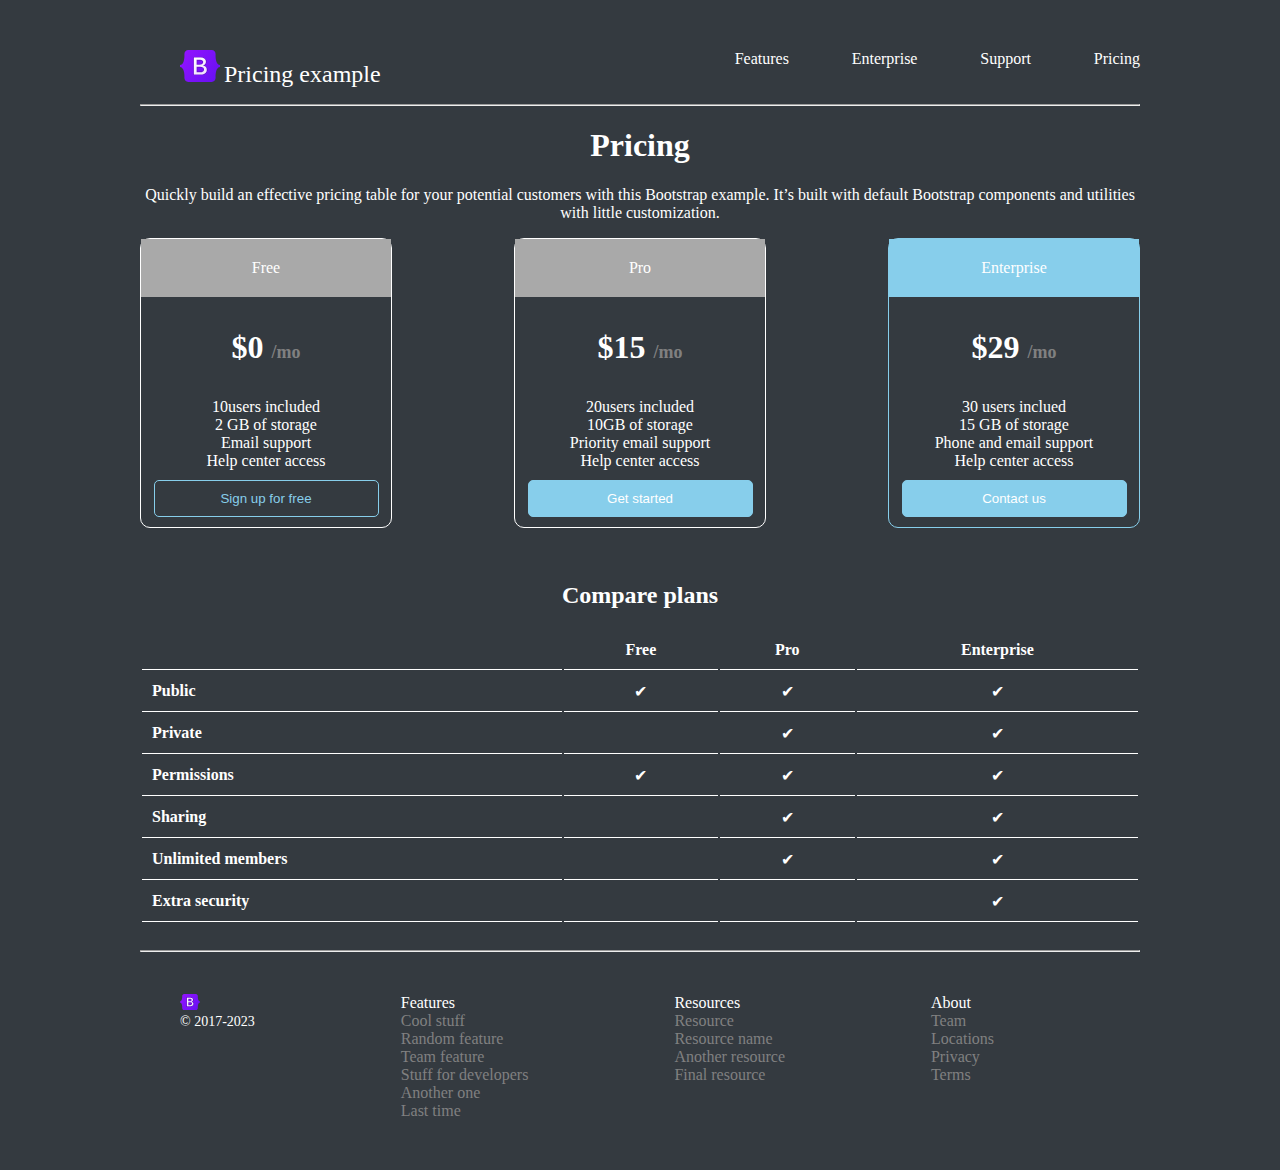
==== docs/index.html @ e1e7be79 "final" ====
<!DOCTYPE html>
<html lang="en">

<head>
    <meta charset="UTF-8">
    <meta name="viewport" content="width=device-width, initial-scale=1.0">
    <title>Pricing</title>
    <link rel="stylesheet" href="./resources/css/index.css">
</head>

<body>
    <!-- nav -->
    <nav>
        <ul class="first_nav">
            <li class="pricing_example">
                <a href="./index.html">
                    <img src="./resources/images/bootstrap-logo.svg" alt="bootstrap" width="40" height="32" class="img">
                    <label for="img">
                        <span style="font-size:x-large; color: white;">Pricing example</span>
                    </label>
                </a>
            </li>
            <li>
                <nav>
                    <ul class="second_nav">
                        <a href="./asap.html">Features</a>
                        <a href="./support.html">Enterprise</a>
                        <a href="./asap.html">Support</a>
                        <a href="./asap.html">Pricing</a>
                    </ul>
                </nav>
            </li>
        </ul>
    </nav>

    <hr>

    <!-- main -->
    <main>
        <!-- Pricing -->
        <h1>Pricing</h1>
        <div>
            Quickly build an effective pricing table for your potential customers with this Bootstrap example.
            It’s built with default Bootstrap components and utilities with little customization.
        </div>

        <!-- 표 제작 -->
        <ul class="table_nav" style="padding: 0;">
            <li class="table_head_1">
                <div class="table_p_1">Free</div>
                <div>
                    <h3>$0 <span class="span_gray">/mo</span></h3>
                    <ul class="tablenav">
                        <li>10users included</li>
                        <li>2 GB of storage</li>
                        <li>Email support</li>
                        <li>Help center access</li>
                    </ul>
                    <button class="button1">
                        Sign up for free
                    </button>
                </div>
            </li>
            <li class="table_head_2">
                <div class="table_p_2">Pro</div>
                <div>
                    <h3>$15 <span class="span_gray">/mo</span></h3>
                    <ul class="tablenav">
                        <li>20users included</li>
                        <li>10GB of storage</li>
                        <li>Priority email support</li>
                        <li>Help center access</li>
                    </ul>
                    <button class="button2">
                        Get started
                    </button>
                </div>
            </li>
            <li class="table_head_3">
                <div class="table_p_3">Enterprise</div>
                <div>
                    <h3>$29 <span class="span_gray">/mo</span></h3>
                    <ul class="tablenav">
                        <li>30 users inclued</li>
                        <li>15 GB of storage</li>
                        <li>Phone and email support</li>
                        <li>Help center access</li>
                    </ul>
                    <button class="button3">
                        Contact us
                    </button>
                </div>
            </li>
            </li>
        </ul>


        <!-- Compare plans -->
        <br>
        <h2>Compare plans</h2>

        <table class="table">
            <tr>
                <td></td>
                <th>Free</th>
                <th>Pro</th>
                <th>Enterprise</th>
            </tr>
            <tr>
                <th class="table_left">Public</th>
                <td> &#10004;</td>
                <td>&#10004;</td>
                <td>&#10004;</td>
            </tr>
            <tr>
                <th class="table_left">Private</th>
                <td></td>
                <td>&#10004;</td>
                <td>&#10004;</td>
            </tr>
            <tr>
                <th class="table_left">Permissions</th>
                <td>&#10004;</td>
                <td>&#10004;</td>
                <td>&#10004;</td>
            </tr>
            <tr>
                <th class="table_left">Sharing</th>
                <td></td>
                <td>&#10004;</td>
                <td>&#10004;</td>
            </tr>
            <tr>
                <th class="table_left">Unlimited members</th>
                <td></td>
                <td>&#10004;</td>
                <td>&#10004;</td>
            </tr>
            <tr>
                <th class="table_left">Extra security</th>
                <td></td>
                <td></td>
                <td>&#10004;</td>
        </table>

    </main>
    <br>
    <hr> <br>
    <!-- footer -->
    <footer>
        <ul class="footer">
            <li>
                <img src="./resources/images/bootstrap-logo.svg" alt="bootstrap" width="20px">
                <div style="font-size: 14px;">© 2017-2023</div>
            </li>
            <li>
                <div>Features</div>
                <div><a href="./asap.html">Cool stuff </a></div>
                <div><a href="./asap.html">Random feature </a></div>
                <div><a href="./asap.html">Team feature</a></div>
                <div><a href="./asap.html">Stuff for developers</a></div>
                <div><a href="./asap.html">Another one</a></div>
                <div><a href="./asap.html">Last time</a></div>
            </li>
            <li>
                <div>Resources</div>
                <div><a href="./asap.html">Resource</a></div>
                <div><a href="./asap.html">Resource name</a></div>
                <div><a href="./asap.html">Another resource</a></div>
                <div><a href="./asap.html">Final resource</a></div>
            </li>
            <li>
                <div>About</div>
                <div><a href="./asap.html">Team</a></div>
                <div><a href="./asap.html">Locations</a></div>
                <div><a href="./asap.html">Privacy</a></div>
                <div><a href="./asap.html">Terms</a></div>
            </li>
        </ul>
    </footer>

</body>

</html>
---- docs/resources/css/index.css ----
/* * {
    border: dotted;
} */

body{
    width: 1000px;
    margin : 50px ;
    position: relative;
    text-align: center;
    background-color:#343a40;
    color: white;
    margin-left: auto;
    margin-right: auto;
}

/* footer 밑에 있는 모든 a에 특징 부여하기 */
a {
    text-decoration: none white;
}

/* nav */

.first_nav {
    text-align: left;
    list-style-type: none;
    display: grid;
    grid-template-columns: auto auto;
    margin-left: 0;
}

.second_nav {
    text-align: right;
    list-style-type: none;
    display: grid;
    grid-template-columns: auto auto auto auto;
}

.second_nav a {
    color: white;
}

.first_nav a:hover {
    color: gray;
}


/* main*/
/* table 메인 */
.table_nav {
    list-style-type: none;
    display: grid;
    grid-template-columns: auto auto auto;
    justify-content: space-between;
}

.tablenav {
    list-style-type: none ;
    display: grid;
    padding: 0;

}

.table_nav h3 {
    font-size:xx-large;
}

.span_gray {
    color: gray;
    font-size: large;
}

.table_head_1, .table_head_2 {
    border: 0.5px solid white;
    border-radius: 10px;
    width: 250px;
}

.table_head_3 {
    border: 0.5px solid skyblue;
    border-radius: 10px;
    width: 250px;
}

.table_p_1, .table_p_2 {
    background-color: darkgray;
    border-bottom: white;
    margin: 0;
    padding: 20px;
}

.table_p_3 {
    background-color: skyblue;
    border-bottom: skyblue;
    margin: 0;
    padding: 20px;
}

.button1 {
    border: 0.5px solid skyblue;
    background-color:#343a40;
    border-radius: 5px;
    width: 90%;
    padding: 10px;
    color: skyblue;
    margin-top: 10px;
    margin-bottom: 10px;

}

.button2, .button3 {
    border: 0.5px solid skyblue;
    background-color: skyblue;
    border-radius: 5px;
    width: 90%;
    padding: 10px;
    color: white;
    margin-top: 10px;
    margin-bottom: 10px;
}

.button1:hover {
    background-color: skyblue;
    color: white;
}

.button2:hover, .button3:hover {
    background-color: rgb(91, 148, 170);
    border:rgb(91, 148, 170) ;
}


/* Compare plans */

.table_left {
    text-align: left;
    width :400px
}

.table {
    margin-left: auto;
    margin-right: auto;
    width: 100%;
}

.table th,td {
    border-bottom: 1px solid white;
    padding: 10px;
}


/* footer */
.footer {
    list-style-type: none;
    display: grid;
    grid-template-columns: auto auto auto auto;
    text-align: left;
}

footer a {
    color: gray;
}


footer:visited a{
    text-decoration: none black;
}

footer a:hover {
    color: rgb(94, 94, 94);
}
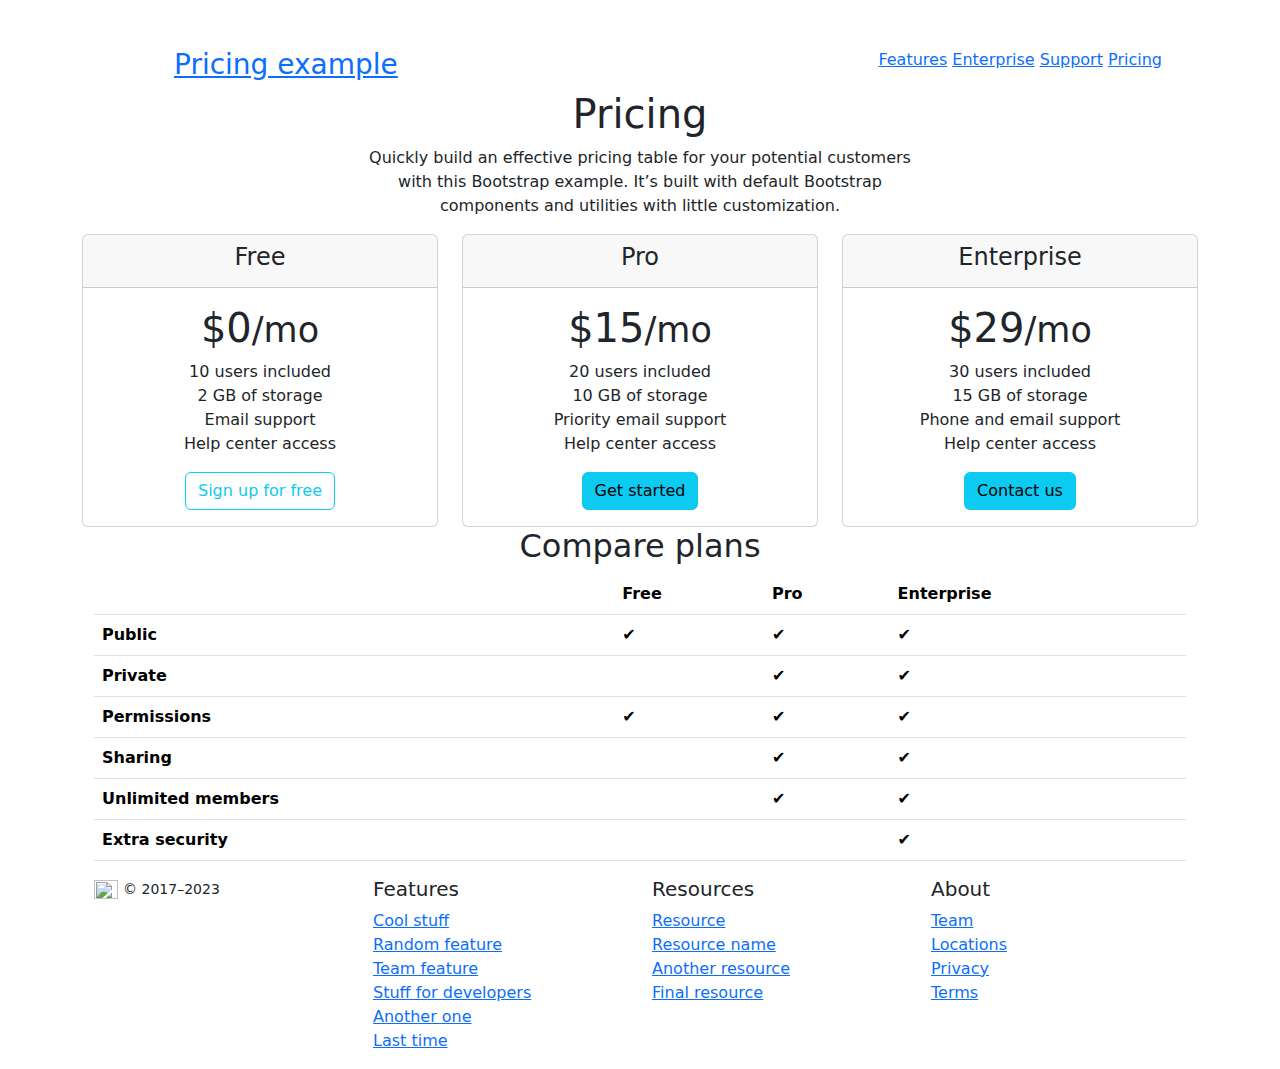
==== commit 9fb84403: "quest_1" ====
--- a/docs/index.html
+++ b/docs/index.html
@@ -1,184 +1,195 @@
-<!DOCTYPE html>
-<html lang="en">
+<!doctype html>
+<html lang="en" data-bs-theme="auto">
 
 <head>
-    <meta charset="UTF-8">
-    <meta name="viewport" content="width=device-width, initial-scale=1.0">
-    <title>Pricing</title>
-    <link rel="stylesheet" href="./resources/css/index.css">
+    <meta charset="utf-8">
+    <meta name="viewport" content="width=device-width, initial-scale=1">
+    <meta name="description" content="">
+    <link rel="stylesheet" href="./index.css">
+    <link href="https://cdn.jsdelivr.net/npm/bootstrap@5.3.2/dist/css/bootstrap.min.css" rel="stylesheet">
+    <script src="https://cdn.jsdelivr.net/npm/bootstrap@5.3.2/dist/js/bootstrap.bundle.min.js"></script>
+    <title>Pricing example · Bootstrap v5.3</title>
+
 </head>
 
 <body>
-    <!-- nav -->
-    <nav>
-        <ul class="first_nav">
-            <li class="pricing_example">
-                <a href="./index.html">
-                    <img src="./resources/images/bootstrap-logo.svg" alt="bootstrap" width="40" height="32" class="img">
-                    <label for="img">
-                        <span style="font-size:x-large; color: white;">Pricing example</span>
-                    </label>
+    <div class="container">
+        <header>
+            <div class="row">
+                <a href="./index.html" class="col-8 row">
+                    <img class="col-1" src="./docs/resources/images/bootstrap-logo.svg" alt="" style="width: 80px;">
+                    <span class="col-7 h3 g-5">Pricing example</span>
                 </a>
-            </li>
-            <li>
-                <nav>
-                    <ul class="second_nav">
-                        <a href="./asap.html">Features</a>
-                        <a href="./support.html">Enterprise</a>
-                        <a href="./asap.html">Support</a>
-                        <a href="./asap.html">Pricing</a>
+                <nav class="col-4 text-end g-5">
+                    <a class="col" href="#">Features</a>
+                    <a class="col" href="./support.html">Enterprise</a>
+                    <a class="col" href="#">Support</a>
+                    <a class="col" href="./pricing.html">Pricing</a>
+                </nav>
+            </div>
+            <div class="row">
+                <div class="col-3"></div>
+                <div class="col-6 text-center">
+                    <h1 class="">Pricing</h1>
+                    <p class="">Quickly build an effective pricing table for your potential customers with this
+                        Bootstrap
+                        example. It’s built with default Bootstrap components and utilities with little customization.
+                    </p>
+                </div>
+                <div class="col-3"></div>
+            </div>
+        </header>
+
+        <main>
+            <div class="row">
+                <div class="container col-4 text-center">
+                    <div class="card">
+                        <div class="card-header">
+                            <h4 class="">Free</h4>
+                        </div>
+                        <div class="card-body">
+                            <h1 class="">$0<small class="">/mo</small></h1>
+                            <ul class="list-unstyled">
+                                <li>10 users included</li>
+                                <li>2 GB of storage</li>
+                                <li>Email support</li>
+                                <li>Help center access</li>
+                            </ul>
+                            <button type="button" class="btn btn-outline-info">Sign up for free</button>
+                        </div>
+                    </div>
+                </div>
+                <div class="col-4 text-center">
+                    <div class="card">
+                        <div class="card-header">
+                            <h4 class="">Pro</h4>
+                        </div>
+                        <div class="card-body">
+                            <h1 class="">$15<small class="">/mo</small></h1>
+                            <ul class="list-unstyled">
+                                <li>20 users included</li>
+                                <li>10 GB of storage</li>
+                                <li>Priority email support</li>
+                                <li>Help center access</li>
+                            </ul>
+                            <button type="button" class="btn btn-info">Get started</button>
+                        </div>
+                    </div>
+                </div>
+                <div class="col-4 text-center">
+                    <div class="card">
+                        <div class="card-header">
+                            <h4 class="">Enterprise</h4>
+                        </div>
+                        <div class="card-body">
+                            <h1 class="">$29<small class="">/mo</small></h1>
+                            <ul class="list-unstyled">
+                                <li>30 users included</li>
+                                <li>15 GB of storage</li>
+                                <li>Phone and email support</li>
+                                <li>Help center access</li>
+                            </ul>
+                            <button type="button" class="btn btn-info">Contact us</button>
+                        </div>
+                    </div>
+                </div>
+            </div>
+
+            <h2 class="container text-center">Compare plans</h2>
+
+            <div class="container">
+                <table class="table">
+                    <thead>
+                        <tr>
+                            <th></th>
+                            <th>Free</th>
+                            <th>Pro</th>
+                            <th>Enterprise</th>
+                        </tr>
+                    </thead>
+                    <tbody>
+                        <tr>
+                            <th scope="row" class="">Public</th>
+                            <td>&#10004;</td>
+                            <td>&#10004;</td>
+                            <td>&#10004;</td>
+                        </tr>
+                        <tr>
+                            <th scope="row" class="">Private</th>
+                            <td></td>
+                            <td>&#10004;</td>
+                            <td>&#10004;</td>
+                        </tr>
+                    </tbody>
+
+                    <tbody>
+                        <tr>
+                            <th scope="row" class="">Permissions</th>
+                            <td>&#10004;</td>
+                            <td>&#10004;</td>
+                            <td>&#10004;</td>
+                        </tr>
+                        <tr>
+                            <th scope="row" class="">Sharing</th>
+                            <td></td>
+                            <td>&#10004;</td>
+                            <td>&#10004;</td>
+                        </tr>
+                        <tr>
+                            <th scope="row" class="">Unlimited members</th>
+                            <td></td>
+                            <td>&#10004;</td>
+                            <td>&#10004;</td>
+                        </tr>
+                        <tr>
+                            <th scope="row" class="">Extra security</th>
+                            <td></td>
+                            <td></td>
+                            <td>&#10004;</td>
+                        </tr>
+                    </tbody>
+                </table>
+            </div>
+        </main>
+
+        <footer class="container">
+            <div class="row">
+                <div class="col-3 ">
+                    <img class="" src="./docs/resources/images/bootstrap-logo.svg" alt="" width="24" height="19">
+                    <small class="">&copy; 2017–2023</small>
+                </div>
+                <div class="col-3">
+                    <h5>Features</h5>
+                    <ul class="list-unstyled">
+                        <li class=""><a class="" href="#">Cool stuff</a></li>
+                        <li class=""><a class="" href="#">Random feature</a></li>
+                        <li class=""><a class="" href="#">Team feature</a></li>
+                        <li class=""><a class="" href="#">Stuff for developers</a></li>
+                        <li class=""><a class="" href="#">Another one</a></li>
+                        <li class=""><a class="" href="#">Last time</a></li>
                     </ul>
-                </nav>
-            </li>
-        </ul>
-    </nav>
-
-    <hr>
-
-    <!-- main -->
-    <main>
-        <!-- Pricing -->
-        <h1>Pricing</h1>
-        <div>
-            Quickly build an effective pricing table for your potential customers with this Bootstrap example.
-            It’s built with default Bootstrap components and utilities with little customization.
-        </div>
-
-        <!-- 표 제작 -->
-        <ul class="table_nav" style="padding: 0;">
-            <li class="table_head_1">
-                <div class="table_p_1">Free</div>
-                <div>
-                    <h3>$0 <span class="span_gray">/mo</span></h3>
-                    <ul class="tablenav">
-                        <li>10users included</li>
-                        <li>2 GB of storage</li>
-                        <li>Email support</li>
-                        <li>Help center access</li>
+                </div>
+                <div class="col-3">
+                    <h5>Resources</h5>
+                    <ul class="list-unstyled">
+                        <li class=""><a class="" href="#">Resource</a></li>
+                        <li class=""><a class="" href="#">Resource name</a></li>
+                        <li class=""><a class="" href="#">Another resource</a></li>
+                        <li class=""><a class="" href="#">Final resource</a></li>
                     </ul>
-                    <button class="button1">
-                        Sign up for free
-                    </button>
                 </div>
-            </li>
-            <li class="table_head_2">
-                <div class="table_p_2">Pro</div>
-                <div>
-                    <h3>$15 <span class="span_gray">/mo</span></h3>
-                    <ul class="tablenav">
-                        <li>20users included</li>
-                        <li>10GB of storage</li>
-                        <li>Priority email support</li>
-                        <li>Help center access</li>
+                <div class="col-3">
+                    <h5>About</h5>
+                    <ul class="list-unstyled">
+                        <li class=""><a class="" href="#">Team</a></li>
+                        <li class=""><a class="" href="#">Locations</a></li>
+                        <li class=""><a class="" href="#">Privacy</a></li>
+                        <li class=""><a class="" href="#">Terms</a></li>
                     </ul>
-                    <button class="button2">
-                        Get started
-                    </button>
                 </div>
-            </li>
-            <li class="table_head_3">
-                <div class="table_p_3">Enterprise</div>
-                <div>
-                    <h3>$29 <span class="span_gray">/mo</span></h3>
-                    <ul class="tablenav">
-                        <li>30 users inclued</li>
-                        <li>15 GB of storage</li>
-                        <li>Phone and email support</li>
-                        <li>Help center access</li>
-                    </ul>
-                    <button class="button3">
-                        Contact us
-                    </button>
-                </div>
-            </li>
-            </li>
-        </ul>
-
-
-        <!-- Compare plans -->
-        <br>
-        <h2>Compare plans</h2>
-
-        <table class="table">
-            <tr>
-                <td></td>
-                <th>Free</th>
-                <th>Pro</th>
-                <th>Enterprise</th>
-            </tr>
-            <tr>
-                <th class="table_left">Public</th>
-                <td> &#10004;</td>
-                <td>&#10004;</td>
-                <td>&#10004;</td>
-            </tr>
-            <tr>
-                <th class="table_left">Private</th>
-                <td></td>
-                <td>&#10004;</td>
-                <td>&#10004;</td>
-            </tr>
-            <tr>
-                <th class="table_left">Permissions</th>
-                <td>&#10004;</td>
-                <td>&#10004;</td>
-                <td>&#10004;</td>
-            </tr>
-            <tr>
-                <th class="table_left">Sharing</th>
-                <td></td>
-                <td>&#10004;</td>
-                <td>&#10004;</td>
-            </tr>
-            <tr>
-                <th class="table_left">Unlimited members</th>
-                <td></td>
-                <td>&#10004;</td>
-                <td>&#10004;</td>
-            </tr>
-            <tr>
-                <th class="table_left">Extra security</th>
-                <td></td>
-                <td></td>
-                <td>&#10004;</td>
-        </table>
-
-    </main>
-    <br>
-    <hr> <br>
-    <!-- footer -->
-    <footer>
-        <ul class="footer">
-            <li>
-                <img src="./resources/images/bootstrap-logo.svg" alt="bootstrap" width="20px">
-                <div style="font-size: 14px;">© 2017-2023</div>
-            </li>
-            <li>
-                <div>Features</div>
-                <div><a href="./asap.html">Cool stuff </a></div>
-                <div><a href="./asap.html">Random feature </a></div>
-                <div><a href="./asap.html">Team feature</a></div>
-                <div><a href="./asap.html">Stuff for developers</a></div>
-                <div><a href="./asap.html">Another one</a></div>
-                <div><a href="./asap.html">Last time</a></div>
-            </li>
-            <li>
-                <div>Resources</div>
-                <div><a href="./asap.html">Resource</a></div>
-                <div><a href="./asap.html">Resource name</a></div>
-                <div><a href="./asap.html">Another resource</a></div>
-                <div><a href="./asap.html">Final resource</a></div>
-            </li>
-            <li>
-                <div>About</div>
-                <div><a href="./asap.html">Team</a></div>
-                <div><a href="./asap.html">Locations</a></div>
-                <div><a href="./asap.html">Privacy</a></div>
-                <div><a href="./asap.html">Terms</a></div>
-            </li>
-        </ul>
-    </footer>
-
+            </div>
+        </footer>
+    </div>
 </body>
 
 </html>--- a/docs/index.css
+++ b/docs/index.css
@@ -0,0 +1,15 @@
+* {
+    /* border: dotted; */
+    margin: 0;
+    padding: 0;
+}
+
+
+ul {
+    list-style-type: none;
+}
+
+a {
+    text-decoration: none;
+}
+
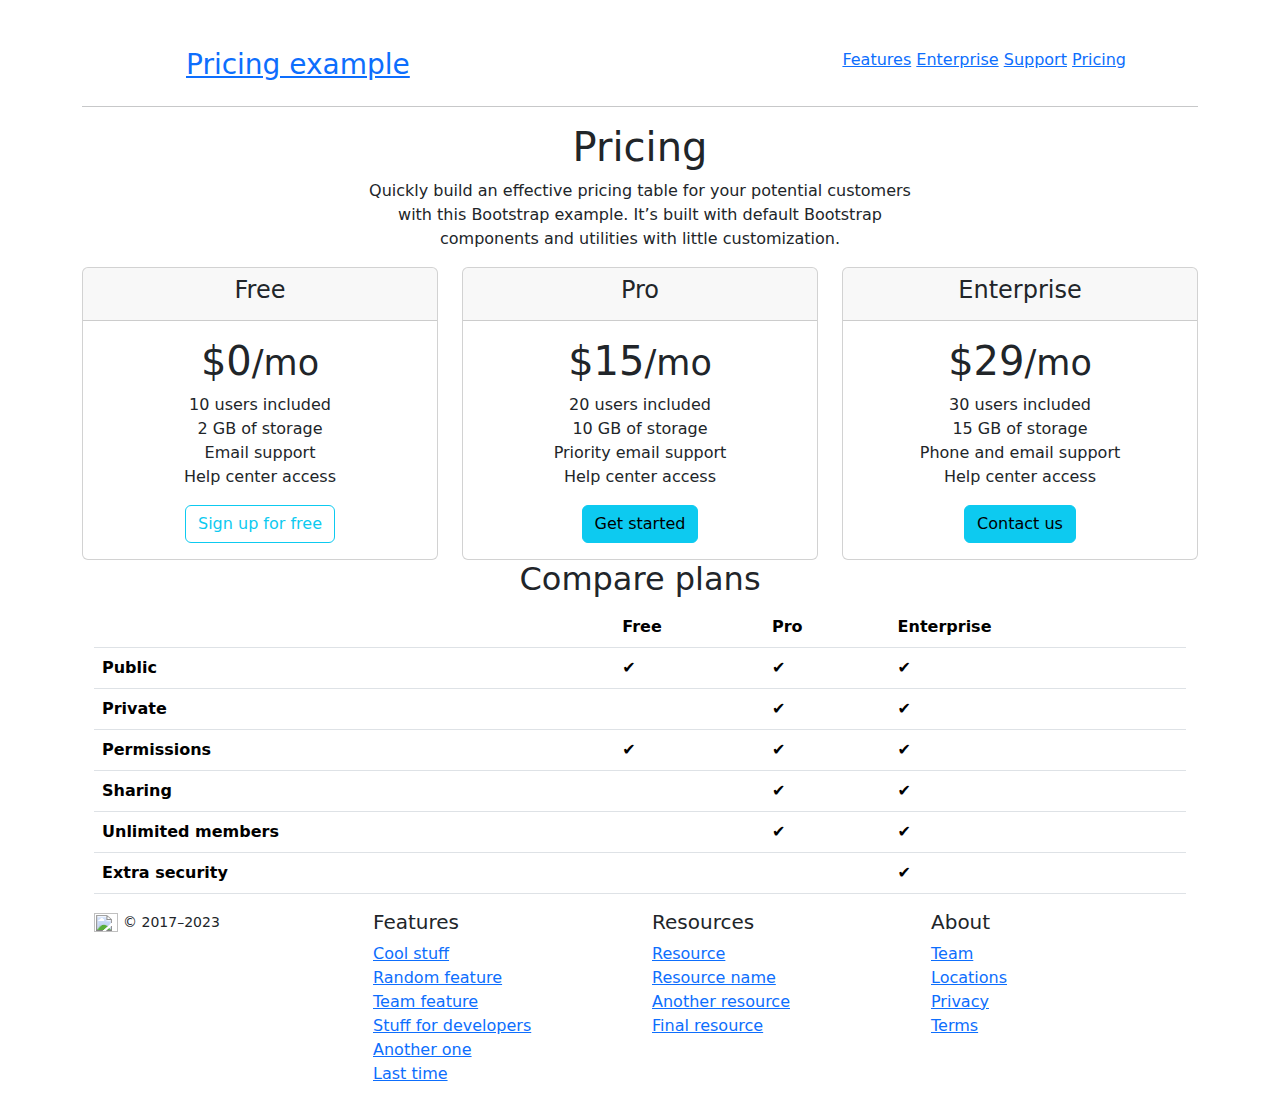
==== commit d8b30c75: "quest_2" ====
--- a/docs/index.html
+++ b/docs/index.html
@@ -15,7 +15,7 @@
 <body>
     <div class="container">
         <header>
-            <div class="row">
+            <div class="container row">
                 <a href="./index.html" class="col-8 row">
                     <img class="col-1" src="./docs/resources/images/bootstrap-logo.svg" alt="" style="width: 80px;">
                     <span class="col-7 h3 g-5">Pricing example</span>
@@ -27,6 +27,7 @@
                     <a class="col" href="./pricing.html">Pricing</a>
                 </nav>
             </div>
+            <hr>
             <div class="row">
                 <div class="col-3"></div>
                 <div class="col-6 text-center">
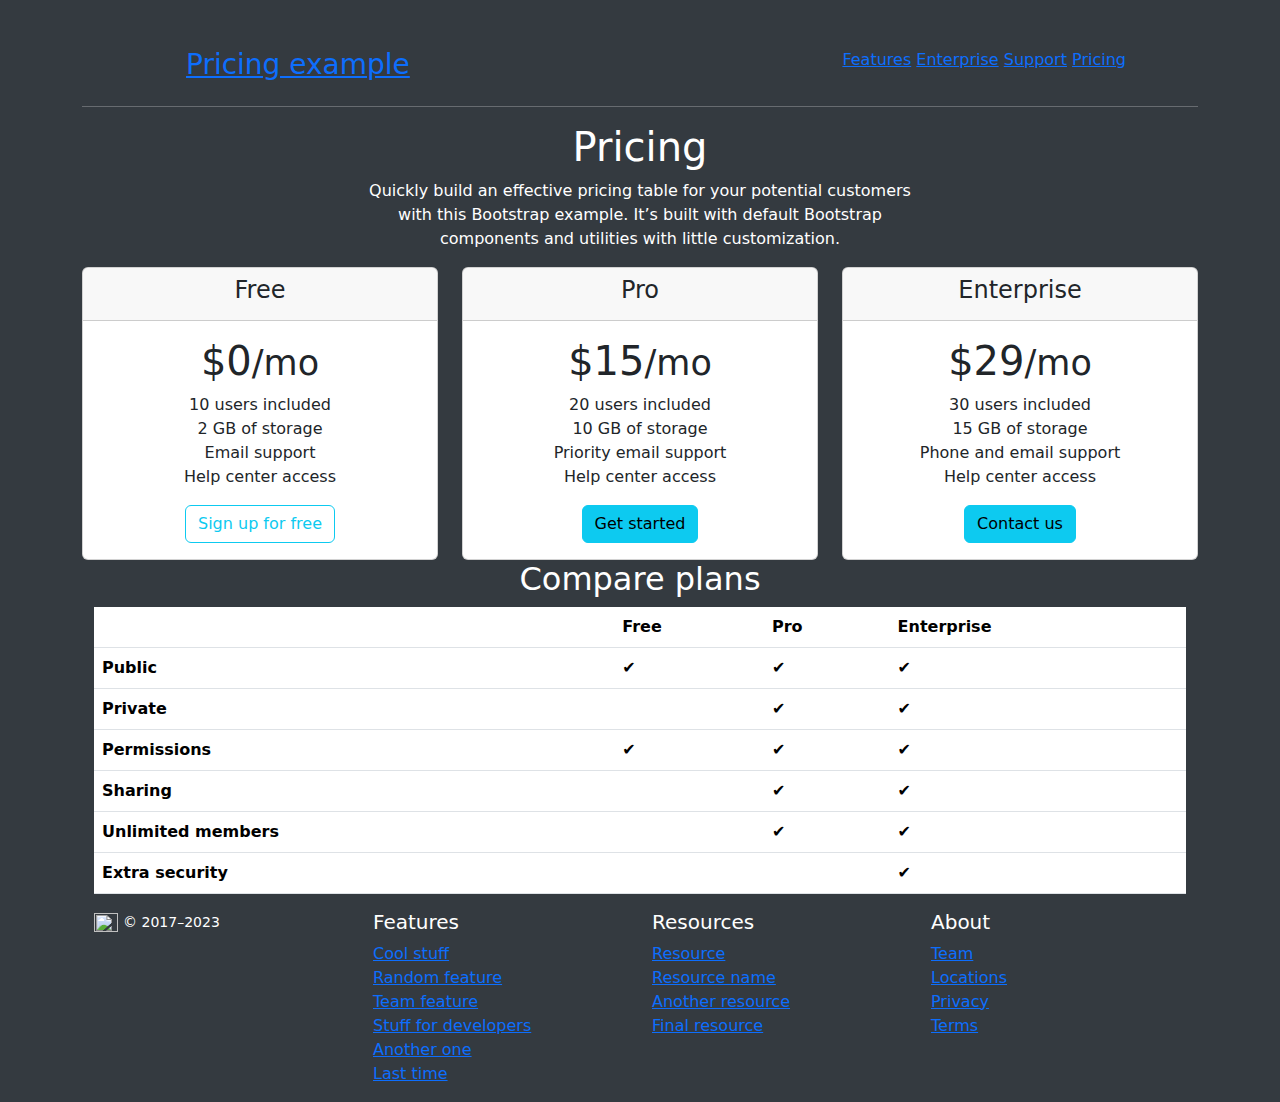
==== commit fe65f8f1: "2023.12.01" ====
--- a/docs/index.html
+++ b/docs/index.html
@@ -7,12 +7,12 @@
     <meta name="description" content="">
     <link rel="stylesheet" href="./index.css">
     <link href="https://cdn.jsdelivr.net/npm/bootstrap@5.3.2/dist/css/bootstrap.min.css" rel="stylesheet">
-    <script src="https://cdn.jsdelivr.net/npm/bootstrap@5.3.2/dist/js/bootstrap.bundle.min.js"></script>
+    <script src="https:/ds/cdn.jsdelivr.net/npm/bootstrap@5.3.2/dist/js/bootstrap.bundle.min.js"></script>
     <title>Pricing example · Bootstrap v5.3</title>
 
 </head>
 
-<body>
+<body style="background-color:#343a40; color: white;">
     <div class="container">
         <header>
             <div class="container row">
@@ -21,9 +21,9 @@
                     <span class="col-7 h3 g-5">Pricing example</span>
                 </a>
                 <nav class="col-4 text-end g-5">
-                    <a class="col" href="#">Features</a>
+                    <a class="col" href="./checkout.html">Features</a>
                     <a class="col" href="./support.html">Enterprise</a>
-                    <a class="col" href="#">Support</a>
+                    <a class="col" href="./pure_support.html">Support</a>
                     <a class="col" href="./pricing.html">Pricing</a>
                 </nav>
             </div>
